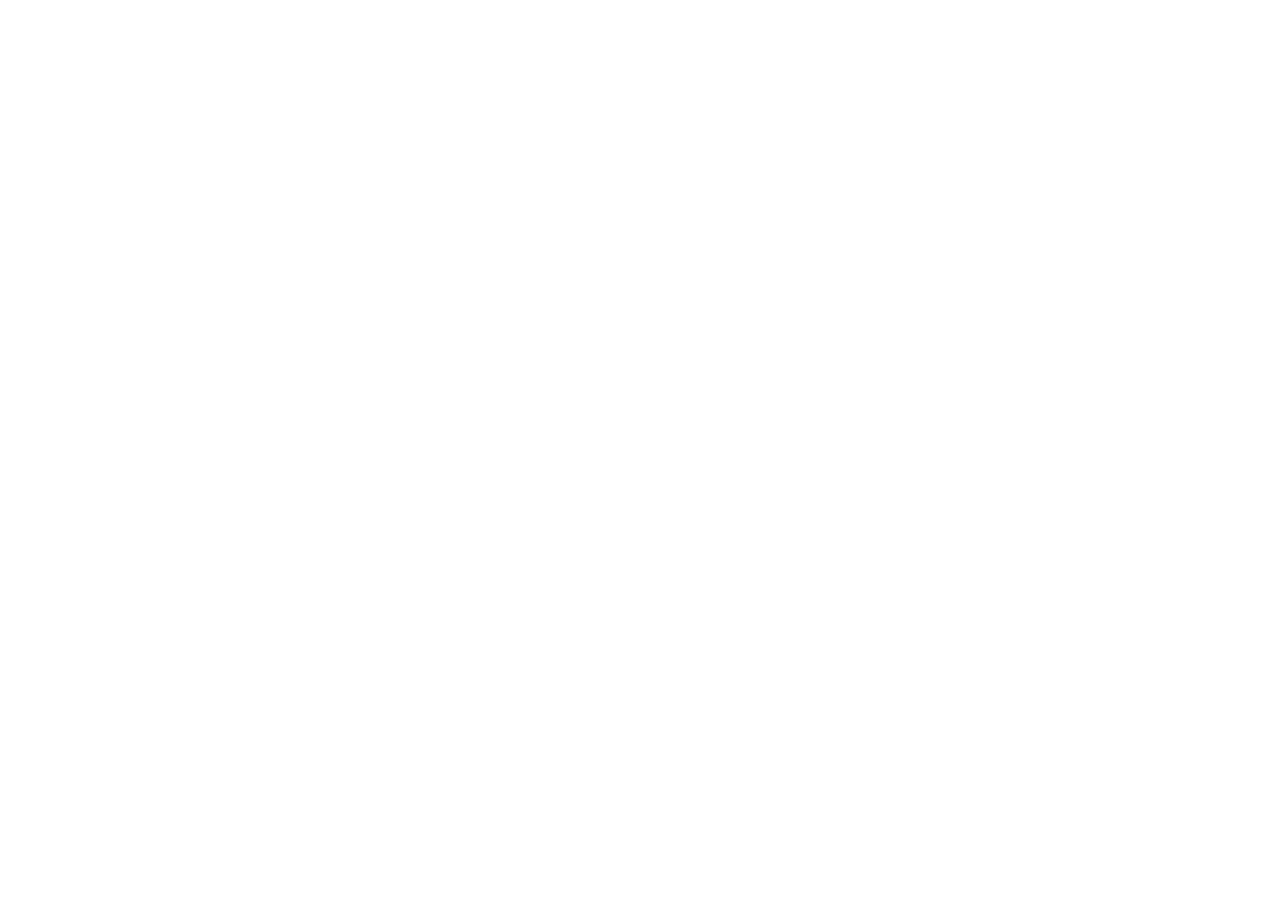
==== chat.html @ 8838af9c "first commit" ====
<!DOCTYPE html>
<html lang="en">

<head>
    <meta charset="UTF-8">
    <meta name="viewport" content="width=device-width, initial-scale=1.0">
    <title>Document</title>
</head>

<body>
    <div id="oloswcdl-root"></div>
    <script>
        document.addEventListener("DOMContentLoaded", function () {
            var botParams = JSON.parse(localStorage.getItem('botParams')) || {
                name: "",
                identifier: "",
                partnerId: null,
                partnerName: "",
                subject: ""
            };

            console.log('botParams', botParams);

            window.olosWebChatInit = function (Botkit) {
                window.Botkit = Botkit;
                window.Botkit.boot({
                    id: null,
                    name: botParams.name,
                    custom: {
                        name: botParams.name,
                        identifier: botParams.identifier,
                        partnerId: botParams.partnerId,
                        partnerName: botParams.partnerName,
                        subject: botParams.subject
                    }
                });
            };

            (function (v, cid, gid, cstm, lv, ext, refURL, cfm) {
                var id = 'oloswcdl-script', s = 'script', d = document;
                var js, fjs = d.getElementsByTagName(s)[0];
                var host = "https://olosbotsolutionstatic.blob.core.windows.net/webchat/botkit/v" + v;
                if (d.getElementById(id)) { return }
                js = d.createElement(s); js.id = id;
                js.src = host + "/main.bundle.js?cid=" + cid + '&gid=' + gid + '&version=' + v + '&custom=' + cstm + '&lv=' + lv + '&ext=' + ext + '&use_local_history=1&use_history=1&keep_session=1&refURL=' + refURL + '&cfm=' + cfm;
                fjs.parentNode.insertBefore(js, fjs);
            }('3.4.1', '1675455316361', '86b1a-d6-42b-958-f9182', '', 'olosbotgwshrsbr001', 'closeButton:0,minimizeButton:0,autoStart:1', '', false));
        });
    </script>
</body>

</html>
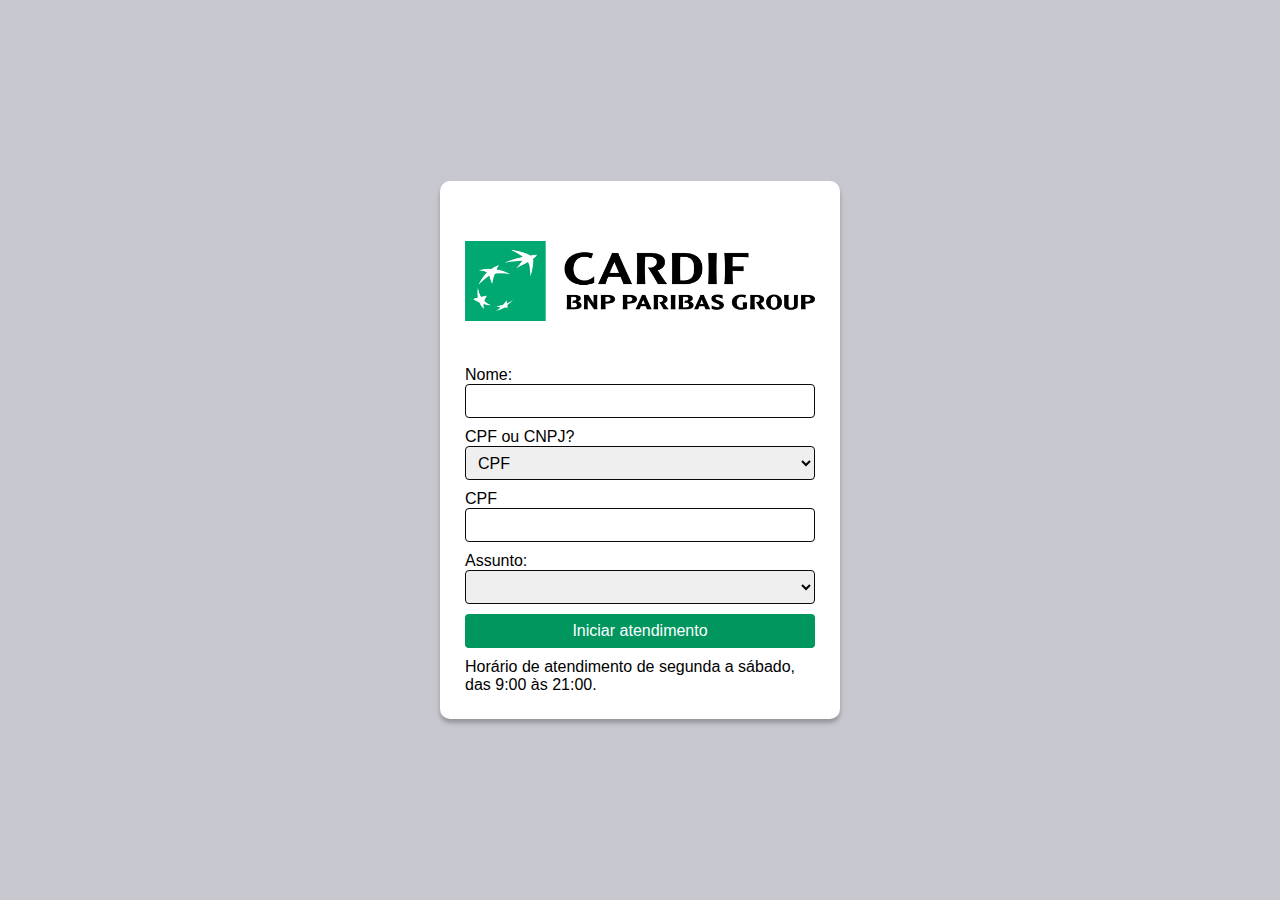
==== commit 6f3a5481: "adicionado sistema de expiração de localStorage após 2 horas" ====
--- a/chat.html
+++ b/chat.html
@@ -4,20 +4,22 @@
 <head>
     <meta charset="UTF-8">
     <meta name="viewport" content="width=device-width, initial-scale=1.0">
-    <title>Document</title>
+    <link rel="shortcut icon" href="public/icon.ico" type="image/x-icon">
+    <title>Chat Cardif</title>
 </head>
 
 <body>
     <div id="oloswcdl-root"></div>
     <script>
         document.addEventListener("DOMContentLoaded", function () {
-            var botParams = JSON.parse(localStorage.getItem('botParams')) || {
-                name: "",
-                identifier: "",
-                partnerId: null,
-                partnerName: "",
-                subject: ""
-            };
+            var botParams = JSON.parse(localStorage.getItem('botParams'));
+
+            // Se botParams não existir ou se passou mais de 2 horas, redirecione para index.html
+            if (!botParams || (new Date().getTime() - botParams.timestamp) > 2 * 60 * 60 * 1000) {
+                localStorage.removeItem('botParams'); // Limpa o botParams expirado
+                window.location.href = 'index.html';
+                return;
+            }
 
             console.log('botParams', botParams);
 
@@ -49,4 +51,4 @@
     </script>
 </body>
 
-</html>
+</html>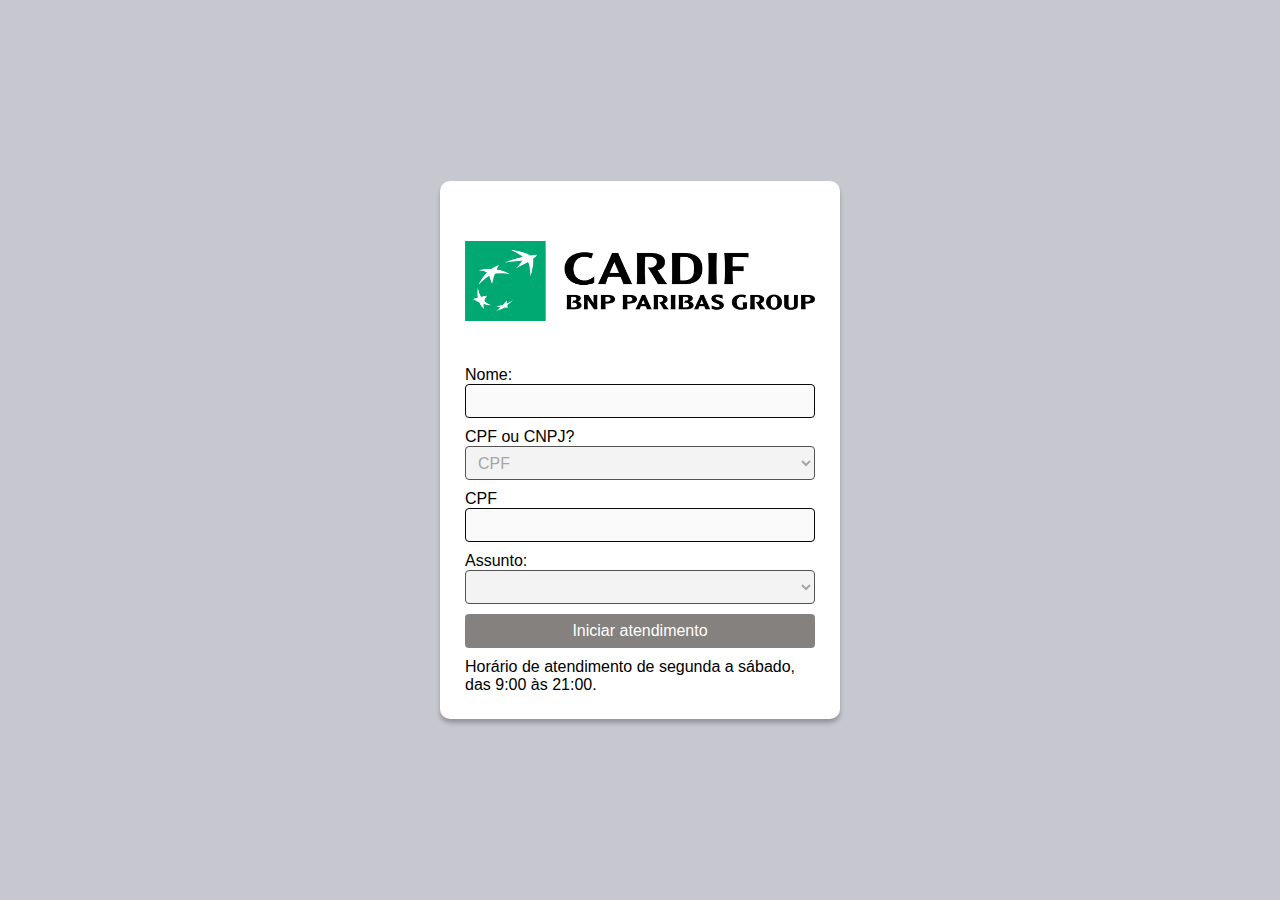
==== commit 990a7a15: "alterações no script do webchat" ====
--- a/chat.html
+++ b/chat.html
@@ -46,7 +46,7 @@
                 js = d.createElement(s); js.id = id;
                 js.src = host + "/main.bundle.js?cid=" + cid + '&gid=' + gid + '&version=' + v + '&custom=' + cstm + '&lv=' + lv + '&ext=' + ext + '&use_local_history=1&use_history=1&keep_session=1&refURL=' + refURL + '&cfm=' + cfm;
                 fjs.parentNode.insertBefore(js, fjs);
-            }('3.4.1', '1675455316361', '86b1a-d6-42b-958-f9182', '', 'olosbotgwshrsbr001', 'closeButton:0,minimizeButton:0,autoStart:1', '', false));
+            }('3.4.1', '1675455316361', '86b1a-d6-42b-958-f9182', 'cardif', 'olosbotgwshrsbr001', 'closeButton:0,minimizeButton:0,autoStart:1,fullscreen:1,attachment:0', '', false));
         });
     </script>
 </body>
